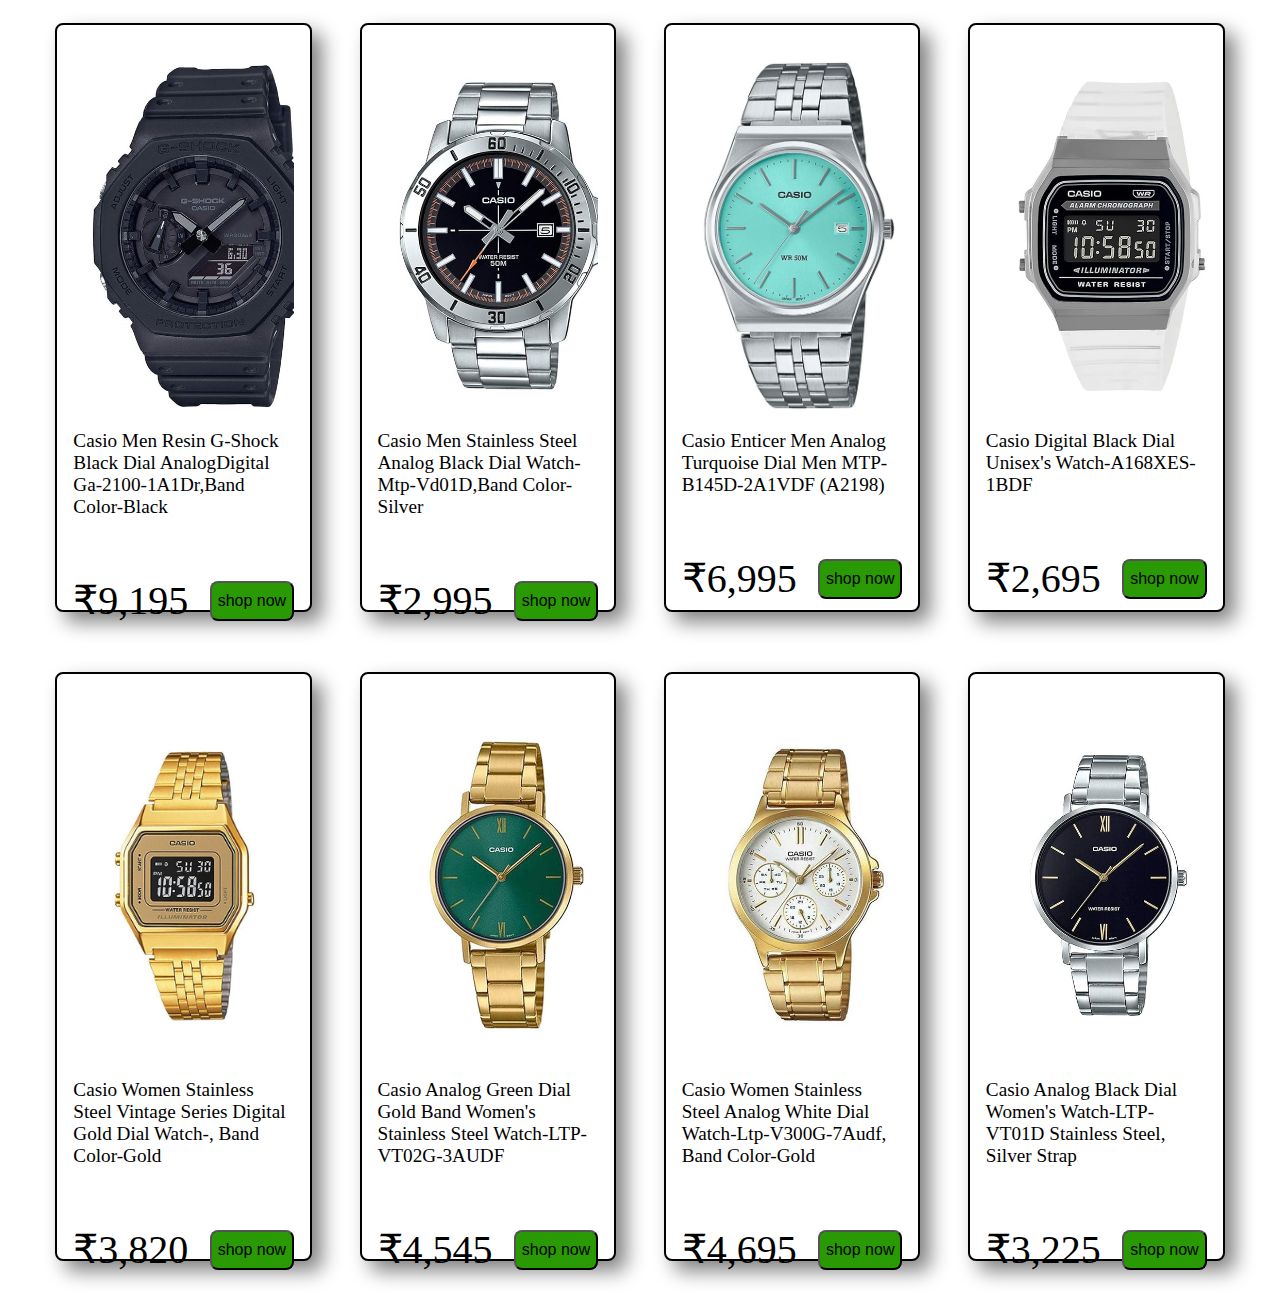
==== casio.html @ 6579463b "First Commit" ====
<!DOCTYPE html>
<html lang="en">
<head>
    <meta charset="UTF-8">
    <meta name="viewport" content="width=device-width, initial-scale=1.0">
    <title>Document</title>
    <link rel="stylesheet" href="casio.css">
    <link rel="stylesheet" href="https://cdnjs.cloudflare.com/ajax/libs/font-awesome/6.5.1/css/all.min.css" integrity="sha512-DTOQO9RWCH3ppGqcWaEA1BIZOC6xxalwEsw9c2QQeAIftl+Vegovlnee1c9QX4TctnWMn13TZye+giMm8e2LwA==" crossorigin="anonymous" referrerpolicy="no-referrer" />
</head>
<body>
    <div class="book-sec">
        <div class="box1 box">
            <div class="box-content">
            
            <div class="box-image" style="background-image:url('c1.jpg');"></div>
            <p>Casio Men Resin G-Shock Black Dial AnalogDigital Ga-2100-1A1Dr,Band Color-Black</p>
                 <div class="price">
                <p style="font-size: 2.5rem;">₹9,195</p> 
                       <div class="button">
                            <a href="shopnow.html">
                                <button id="shop">shop now</button>
                            </a>
            
                        </div>
                    </div>
            </div>
        </div>
    
        <div class="box2 box">
            <div class="box-content">
                
                <div class="box-image" style="background-image:url('c2.jpg');"></div>
                <p>Casio Men Stainless Steel Analog Black Dial Watch-Mtp-Vd01D,Band Color-Silver</p>
                 <div class="price">
                <p style="font-size: 2.5rem;">₹2,995</p> 
                       <div class="button">
                            <a href="shopnow.html">
                                <button id="shop">shop now</button>
                            </a>
                        
                        </div>
                    

                 </div>
            </div>
        </div>
    
        <div class="box3 box">
            <div class="box-content">
               
            <div class="box-image" style="background-image:url('c3.jpg');"></div>
            <p>Casio Enticer Men Analog Turquoise Dial Men MTP-B145D-2A1VDF (A2198)</p>
            <div class="price">
           <p style="font-size: 2.5rem;">₹6,995</p> 
                  <div class="button">
                       <a href="shopnow.html">
                           <button id="shop">shop now</button>
                       </a>
                </div>
               

            </div>  
            </div> 
        </div>
    
        <div class="box4 box">
            <div class="box-content">
                
                <div class="box-image" style="background-image:url('c4.jpg');"></div>
                <p>Casio Digital Black Dial Unisex's Watch-A168XES-  1BDF</p>
                 <div class="price">
                <p style="font-size: 2.5rem;">₹2,695</p> 
                       <div class="button">
                            <a href="shopnow.html">
                                <button id="shop">shop now</button>
                            </a>
                        
                        </div>
                 </div>
            </div>
        </div>
        <div class="box4 box">
            <div class="box-content">
               
                <div class="box-image" style="background-image:url('c5.jpg');"></div>
                <p>Casio Women Stainless Steel Vintage Series Digital Gold Dial Watch-, Band Color-Gold</p>
                 <div class="price">
                <p style="font-size: 2.5rem;"> ₹3,820</p> 
                       <div class="button">
                            <a href="shopnow.html">
                                <button id="shop">shop now</button>
                            </a>
                        
                       </div>
                    </div>
            </div>
        </div>


        <div class="box4 box">
            <div class="box-content">
            
                <div class="box-image" style="background-image:url('c6.jpg');"></div>
                <p>Casio Analog Green Dial Gold Band Women's Stainless Steel Watch-LTP-VT02G-3AUDF</p>
                 <div class="price">
                       <p style="font-size: 2.5rem;">₹4,545</p> 
                       <div class="button">
                            <a href="shopnow.html">
                                <button id="shop">shop now</button>
                            </a>
                        </div>
                </div>
                
            </div>
        </div>


        <div class="box4 box">
            <div class="box-content">
            
                <div class="box-image" style="background-image:url('c7.jpg');"></div>
                <p>Casio Women Stainless Steel Analog White Dial Watch-Ltp-V300G-7Audf, Band Color-Gold</p>
                 <div class="price">
                <p style="font-size: 2.5rem;">₹4,695</p> 
                       <div class="button">
                            <a href="shopnow.html">
                                <button id="shop">shop now</button>
                            </a>
                        
                        </div>
                    </div>
            </div>
        </div>


        <div class="box4 box">
            <div class="box-content">
                
                <div class="box-image" style="background-image:url('c8.jpg');"></div>
                <p>Casio Analog Black Dial Women's Watch-LTP-VT01D Stainless Steel, Silver Strap</p>
                  <div class="price">
                 <p style="font-size: 2.5rem;">₹3,225</p> 
                       <div class="button">
                            <a href="shopnow.html">
                                <button id="shop">shop now</button>
                            </a>
                        </div>
                </div>
            </div>
        </div>
</body>
</html>
---- casio.css ----
.box{
    /* border:2px solid black; */
    height:550px;
    width:20%;
    background-color: rgb(255, 255, 255);
    padding:20px 0px 15px;
    margin-top: 15px;
    margin-bottom:45px;
 border:2px solid black;
    border-radius: 0.5rem; 
    box-shadow: 10px 10px 20px gray;
}
.book-sec{
    display:flex;
    flex-wrap:wrap ;
    justify-content: space-evenly;
    /* background-color: #e2e7e6; */
    height:320px;
}
.box-image{
    height:350px;
    background-size: cover;
    margin-top: 1rem;
    margin-bottom: 1rem;
    border-radius: 0.5rem;
}
.box-content{
    margin-left: 1rem;
    margin-right: 1rem;
    height:400px;
    margin-top: 0rem;
}
.box-content p{
    color:rgb(0, 0, 0);
    font-size: 1.2rem;
}
.button{
    display:flex;
    justify-content: center;
    align-items: center;
  justify-content: space-evenly;
  margin-left:1rem;
}
.price{
    align-items: center;
    text-align: center;
    display:flex;
    
    justify-content: space-between;
   
}
#shop
{
  background-color:rgb(42, 154, 4);  
  height: 40px;
  border-radius: 0.5rem;
  font-size: 1rem;
}
#cart
{
   background-color: goldenrod;
   height: 40px;
   border-radius: 0.5rem;
   font-size: 1rem;
}
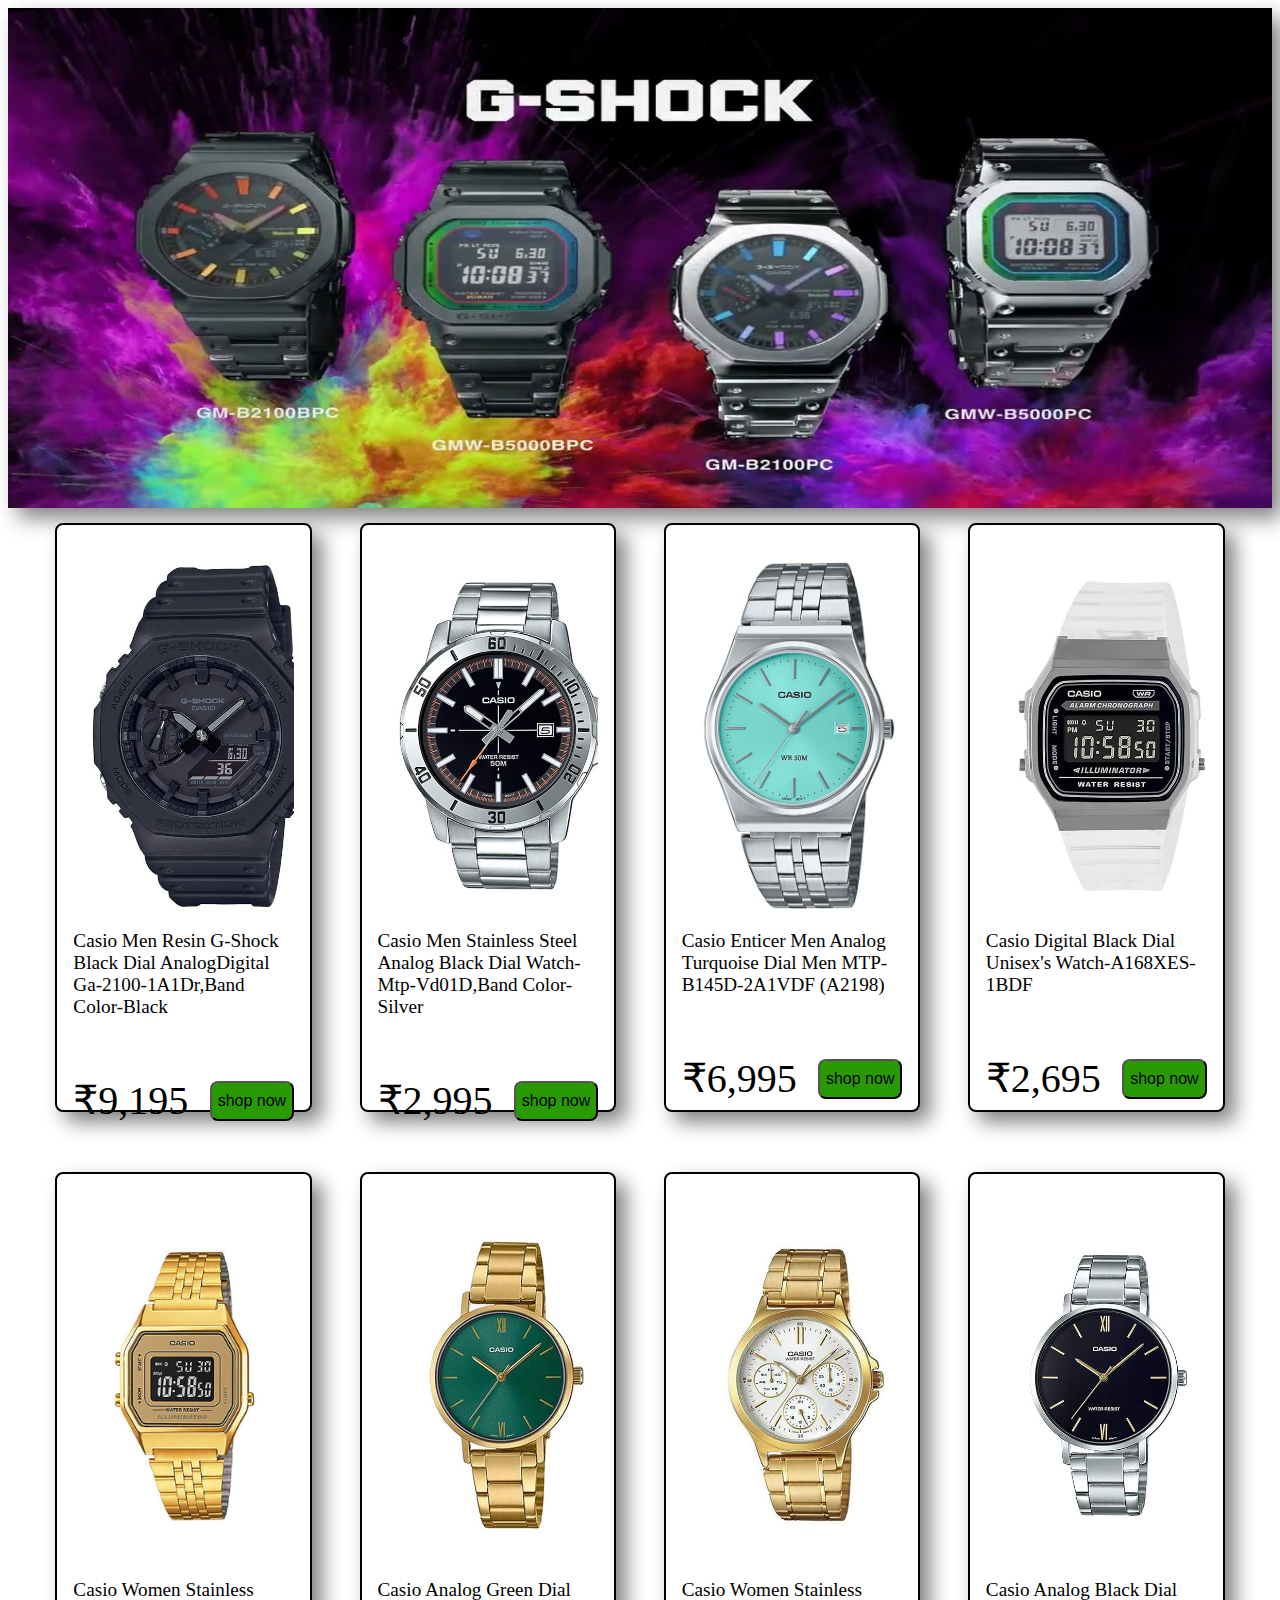
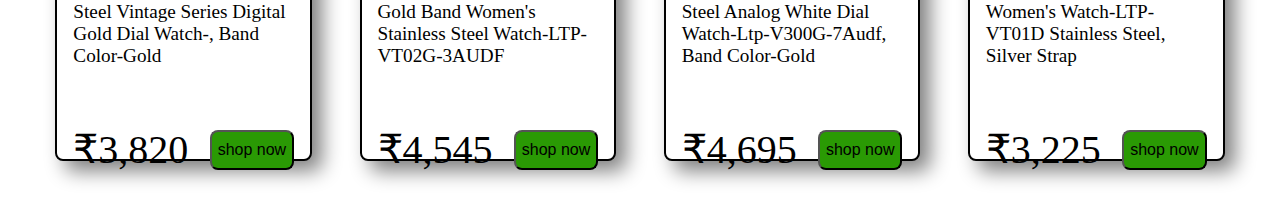
==== commit 1a8ce3af: "First Commit" ====
--- a/casio.html
+++ b/casio.html
@@ -8,6 +8,13 @@
     <link rel="stylesheet" href="https://cdnjs.cloudflare.com/ajax/libs/font-awesome/6.5.1/css/all.min.css" integrity="sha512-DTOQO9RWCH3ppGqcWaEA1BIZOC6xxalwEsw9c2QQeAIftl+Vegovlnee1c9QX4TctnWMn13TZye+giMm8e2LwA==" crossorigin="anonymous" referrerpolicy="no-referrer" />
 </head>
 <body>
+
+    <div id="casio">
+        <div class="casio1">
+     <img src="gshockframework.jpg" alt="">
+        </div>
+    
+    </div>
     <div class="book-sec">
         <div class="box1 box">
             <div class="box-content">
@@ -149,4 +156,3 @@
             </div>
         </div>
 </body>
-</html>--- a/casio.css
+++ b/casio.css
@@ -1,3 +1,17 @@
+#casio{
+    height:500px;
+    /* width:850px; */
+    width:100%;
+    box-shadow: 10px 10px 20px gray;
+    
+}
+    
+
+.casio1 img{
+    height:500px;
+    width:100%;
+}
+
 .box{
     /* border:2px solid black; */
     height:550px;
